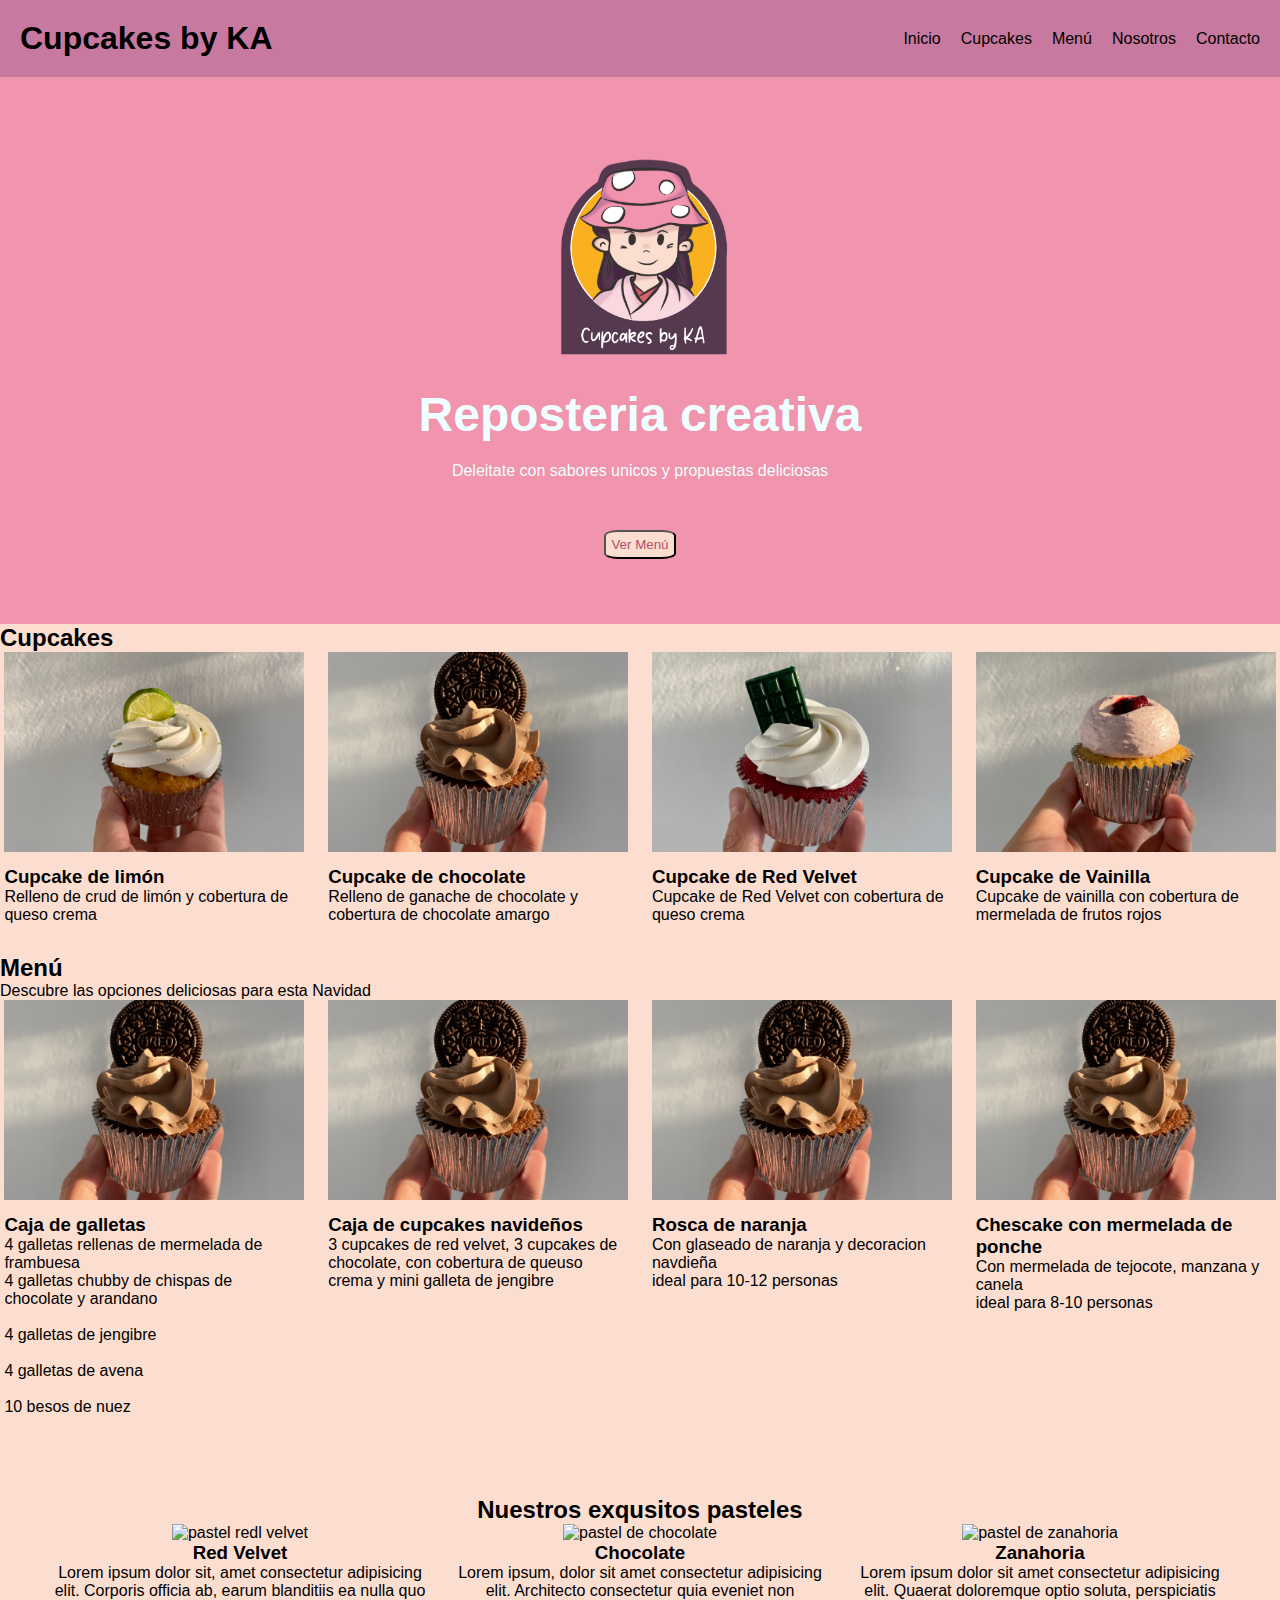
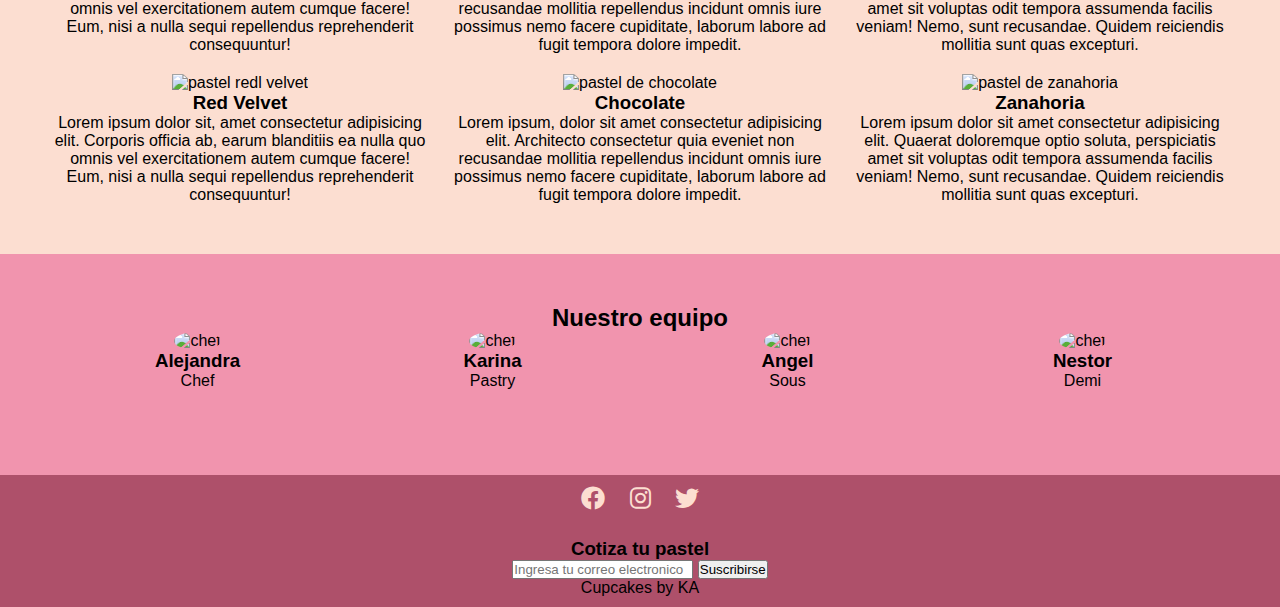
==== index.html @ d21da729 "agregar nuevas ventanas" ====
<!DOCTYPE html>
<html lang="es">
<head>
    <meta charset="UTF-8">
    <meta name="viewport" content="width=device-width, initial-scale=1.0">
    <link rel="stylesheet" href="https://cdnjs.cloudflare.com/ajax/libs/font-awesome/6.0.0/css/all.min.css">
    <title>Cupcakes by KA</title>
    <link rel="stylesheet" href="style.css">
</head>
<body>
    <header>
        <nav class="navbar">
            <div class="logo">
                <h1>Cupcakes by KA</h1>
            </div>
            <ul class="nav-links">
                <li> <a href="#">Inicio</a></li>
                <li> <a href="#" onclick="redirigir('cupcakes.html')">Cupcakes</a></li></a></li>
                <li> <a href="#" onclick="redirigir('menu.html')">Menú</a></li>
                <li> <a href="#">Nosotros</a></li>
                <li> <a href="#">Contacto</a></li>
            </ul>
        </nav>
    </header>

    <section class="hero">
        <div class="hero-content">
            <img src="fotos/logotipo.png" alt="logotipo">
            <h2>Reposteria creativa</h2>
            <p>Deleitate con sabores unicos y propuestas deliciosas</p>
            <div class="button">
                <button class="button-menu">Ver Menú</button>
            </div>
        </div>
    </section>

    <section class="featured-products">
        <h2>Cupcakes</h2>
        <div class="product-list">
            <div class="product">
                <img src="fotos/cupcake-limon.JPEG" alt="cupcake-limon">
                <h3>Cupcake de limón</h3>
                <p>Relleno de crud de limón y cobertura de queso crema</p>
            </div>
            <div class="product">
                <img src="fotos/cupcake-choco.JPEG" alt="cupcake-choco">
                <h3>Cupcake de chocolate</h3>
                <p>Relleno de ganache de chocolate y cobertura de chocolate amargo</p>
            </div>
            <div class="product">
                <img src="fotos/cupcake-red.JPEG" alt="cupcake-red">
                <h3>Cupcake de Red Velvet</h3>
                <p>Cupcake de Red Velvet con cobertura de queso crema</p>
            </div>
            <div class="product">
                <img src="fotos/cupcake-vainilla.JPEG" alt="cupcake-vainilla">
                <h3>Cupcake de Vainilla</h3>
                <p>Cupcake de vainilla con cobertura de mermelada de frutos rojos</p>
            </div>
        </div>
    </section>

    <section id="Menú" class="menu">
        <h2>Menú</h2>
        <p>Descubre las opciones deliciosas para esta Navidad</p>
        <div class="menu-items">
            <div class="item">
                <img src="fotos/cupcake-choco.JPEG" alt="caja de galletas">
                <h3>Caja de galletas</h3>
                <ul>
                <li>4 galletas rellenas de mermelada de frambuesa</li>
                <li>4 galletas chubby de chispas de chocolate y arandano</li>
                <li></li>4 galletas de jengibre</li>
                <li></li>4 galletas de avena</li>
                <li></li>10 besos de nuez</li>
                </ul>
            </div>

            <div class="item">
                <img src="fotos/cupcake-choco.JPEG" alt="caja de cupcakes">
                <h3>Caja de cupcakes navideños</h3>
                <p>3 cupcakes de red velvet, 3 cupcakes de chocolate, con cobertura de queuso crema y mini galleta de jengibre</p>
            </div>

            <div class="item">
                <img src="fotos/cupcake-choco.JPEG" alt="Rosca de naranja, canela y jengibre">
                <h3>Rosca de naranja</h3>
                <p>Con glaseado de naranja y decoracion navdieña</p>
                <p>ideal para 10-12 personas</p>
            </div>

            <div class="item">
                <img src="fotos/cupcake-choco.JPEG" alt="Cheescake con mermelada de ponche">
                <h3>Chescake con mermelada de ponche</h3>
                <p>Con mermelada de tejocote, manzana y canela</p>
                <p>ideal para 8-10 personas</p>
            </div>

        </div>

    </section>

    <section class="pasteles">
        <h2>Nuestros exqusitos pasteles</h2>
        <div class="grid-container">
            <!--pastel uno-->
            <div class="pastel">
                <img src="https://cloudfront-us-east-1.images.arcpublishing.com/infobae/52E6H6YM2NHAHHAR6S7SL47SEM.jpg" alt="pastel redl velvet">
                <h3>Red Velvet</h3>
                <p>Lorem ipsum dolor sit, amet consectetur adipisicing elit. Corporis officia ab, earum blanditiis ea nulla quo omnis vel exercitationem autem cumque facere! Eum, nisi a nulla sequi repellendus reprehenderit consequuntur!</p>
            </div>
            <!--pastel dos-->
            <div class="pastel">
                <img src="https://encrypted-tbn0.gstatic.com/images?q=tbn:ANd9GcRlle-1pDgP6I7hHhZ7dtQINyuwEIXzBzocBA&s" alt="pastel de chocolate">
                <h3>Chocolate</h3>
                <p>Lorem ipsum, dolor sit amet consectetur adipisicing elit. Architecto consectetur quia eveniet non recusandae mollitia repellendus incidunt omnis iure possimus nemo facere cupiditate, laborum labore ad fugit tempora dolore impedit.</p>
            </div>
            <!--pastel tres-->
            <div class="pastel">
                <img src="https://www.pucheromix.com/wp-content/uploads/2024/03/carrot-cake.jpg" alt="pastel de zanahoria">
                <h3>Zanahoria</h3>
                <p>Lorem ipsum dolor sit amet consectetur adipisicing elit. Quaerat doloremque optio soluta, perspiciatis amet sit voluptas odit tempora assumenda facilis veniam! Nemo, sunt recusandae. Quidem reiciendis mollitia sunt quas excepturi.</p>
            </div>
            <div class="pastel">
                <img src="https://cloudfront-us-east-1.images.arcpublishing.com/infobae/52E6H6YM2NHAHHAR6S7SL47SEM.jpg" alt="pastel redl velvet">
                <h3>Red Velvet</h3>
                <p>Lorem ipsum dolor sit, amet consectetur adipisicing elit. Corporis officia ab, earum blanditiis ea nulla quo omnis vel exercitationem autem cumque facere! Eum, nisi a nulla sequi repellendus reprehenderit consequuntur!</p>
            </div>
            <!--pastel dos-->
            <div class="pastel">
                <img src="https://encrypted-tbn0.gstatic.com/images?q=tbn:ANd9GcRlle-1pDgP6I7hHhZ7dtQINyuwEIXzBzocBA&s" alt="pastel de chocolate">
                <h3>Chocolate</h3>
                <p>Lorem ipsum, dolor sit amet consectetur adipisicing elit. Architecto consectetur quia eveniet non recusandae mollitia repellendus incidunt omnis iure possimus nemo facere cupiditate, laborum labore ad fugit tempora dolore impedit.</p>
            </div>
            <!--pastel tres-->
            <div class="pastel">
                <img src="https://www.pucheromix.com/wp-content/uploads/2024/03/carrot-cake.jpg" alt="pastel de zanahoria">
                <h3>Zanahoria</h3>
                <p>Lorem ipsum dolor sit amet consectetur adipisicing elit. Quaerat doloremque optio soluta, perspiciatis amet sit voluptas odit tempora assumenda facilis veniam! Nemo, sunt recusandae. Quidem reiciendis mollitia sunt quas excepturi.</p>
            </div>
        </div>
    </section>

    <section class="equipo">
        <h2>Nuestro equipo</h2>
        <div class="equipo-container">
            <!--Primer miembro-->
            <div class="miembro">
                <img src="https://media.istockphoto.com/id/1791025589/es/vector/personaje-de-mascota-de-panadero-de-dibujos-animados-retro-vintage.jpg?s=612x612&w=0&k=20&c=_6gXChmiba7gWvhaXsJ8Nro-VpAsUnxV9ddUUmcHXeM=" alt="chef">
                <h3>Alejandra</h3>
                <p>Chef</p>
            </div>
            <!--segundo miembro-->
            <div class="miembro">
                <img src="https://media.istockphoto.com/id/1791025589/es/vector/personaje-de-mascota-de-panadero-de-dibujos-animados-retro-vintage.jpg?s=612x612&w=0&k=20&c=_6gXChmiba7gWvhaXsJ8Nro-VpAsUnxV9ddUUmcHXeM=" alt="chef">
                <h3>Karina</h3>
                <p>Pastry</p>
            </div>
            <!--tercer miembro-->
            <div class="miembro">
                <img src="https://media.istockphoto.com/id/1791025589/es/vector/personaje-de-mascota-de-panadero-de-dibujos-animados-retro-vintage.jpg?s=612x612&w=0&k=20&c=_6gXChmiba7gWvhaXsJ8Nro-VpAsUnxV9ddUUmcHXeM=" alt="chef">
                <h3>Angel</h3>
                <p>Sous</p>
            </div>
            <!--cuartu miembro-->
            <div class="miembro">
                <img src="https://media.istockphoto.com/id/1791025589/es/vector/personaje-de-mascota-de-panadero-de-dibujos-animados-retro-vintage.jpg?s=612x612&w=0&k=20&c=_6gXChmiba7gWvhaXsJ8Nro-VpAsUnxV9ddUUmcHXeM=" alt="chef">
                <h3>Nestor</h3>
                <p>Demi</p>
            </div>
        </div>

    </section>

    <footer>
        <div class="footer-container">
            <div class="social-media">
                <a href="#"><i class="fab fa-facebook"></i></a>
                <a href="#"><i class="fab fa-instagram"></i></a>
                <a href="#"><i class="fab fa-twitter"></i></a>
            </div>
            <div class="newsletter">
                <h3>Cotiza tu pastel</h3>
                <form action="">
                    <input type="email" placeholder="Ingresa tu correo electronico" required>
                    <button type="submit">Suscribirse</button>
                </form>
            </div>
            <p>Cupcakes by KA</p>
        </div>
    </footer>

    <!--enlazando el archivo de javascript-->
    <script src="main.js"></script>
</body>
</html>
---- style.css ----
*{
    padding: 0;
    margin: 0;
}

body{
    font-family: 'Lucida Sans', 'Lucida Sans Regular', 'Lucida Grande', 'Lucida Sans Unicode', Geneva, Verdana, sans-serif;
    background-color: #FCDED1;
}

.navbar{
    display: flex;
    justify-content: space-between;
    align-items: center;
    padding: 20px;
    background-color:#C8799F;
}

.nav-links{
    list-style: none;
    margin: 0;
    padding: 0;
    display: flex;
    gap: 20px;
}

.nav-links{
    margin-left: 20px;
}

.nav-links a{
    text-decoration: none;
    color: black; /*cambiar el color de los enlaces*/
    font-size: 16px;
    padding: 5ox 10px;
    transition: color 0.3 ease;
}

.nav-links a:hover{
    color: pink;
}

.hero{
    background-color: #F194AE;
    background-size:cover;
    background-position: center;
    text-align: center;
    color: azure;
    padding: 50px 0;
}

.hero-content{
    display: flex;
    flex-direction: column;
    align-items: center;
}

.hero-content img{
    width: 200px;
    height: auto;
}

.hero h2{
    font-size: 3rem;
    margin-bottom: 20px;
}

.button{
    padding-top: 35px;
}

.button-menu{
    margin: 15px;
    padding: 5px;
    border-radius: 20%;
    background-color: #FCDED1;
    color: #AE506A;
}
/*seccion de prodcutos*/
.featured-products{
    padding: flex;
    justify-content: space-around;
    flex-wrap: wrap;
}

.product-list{
    display: flex;
    justify-content: space-around;
    flex-wrap: wrap;
    gap: 15px;
}

.product{
    width: 300px;
    margin-bottom: 30px;
}

.product img{
    width: 100%;
    height: 200px;
    object-fit: cover;
    margin-bottom: 10px;
}

/*seccion de menu*/
.Menú{
    padding: flex;
    justify-content: space-around;
    flex-wrap: wrap;
}


.menu-items{
    display: flex;
    justify-content: space-around;
    flex-wrap: wrap;
    gap: 15px;
}

.item{
    width: 300px;
    margin-bottom: 30px;
}
.item img{
    width: 100%;
    height: 200px;
    object-fit: cover;
    margin-bottom: 10px;
}

.pasteles{
    padding: 50px;
    text-align: center;
}

.grid-container{
    display: grid;
    grid-template-columns: repeat(auto-fit, minmax(300px,1fr)); /*Responsive*/
    gap: 20px; /*espaciado*/
}

.pastel img{
    width: 100%;
    height: 300px;
    object-fit: cover;
}

.miembro{
    width: 200px;
    margin-bottom: 35px;
}

.miembro img{
    width: 150px;
    height: 150px;
    border-radius: 50%;
    object-fit: cover;
}
/* seccion de personal*/

.equipo{
    padding: 50px;
    text-align: center;
    background-color: #F194AE;
}

.equipo-container{
    display: flex;
    justify-content: space-around;
    flex-wrap: wrap;
}
/*Estilos del pie de pagina*/
footer{
    background-color:#AE506A ;
    color: black;
    text-align: center;
    padding: 10px 0;
}

.social-media{
    margin-bottom: 25px;
}
.social-media a{
    color: #FCDED1;
    margin: 0 10px;
    font-size: 24px;
}
.newletter{
    text-align: center;
    margin-bottom: 20px;
}
.newsletter unput [type="email"]{
    padding: 8px;
    border: 1px solid pink;
    border-radius: 4px;
    margin-bottom: 10px;
}
.newletter button [type="submit"]{
    background-color: red;
    padding: 8px;
    border: none;
    border-radius: 4px;
    cursor: pointer;
}
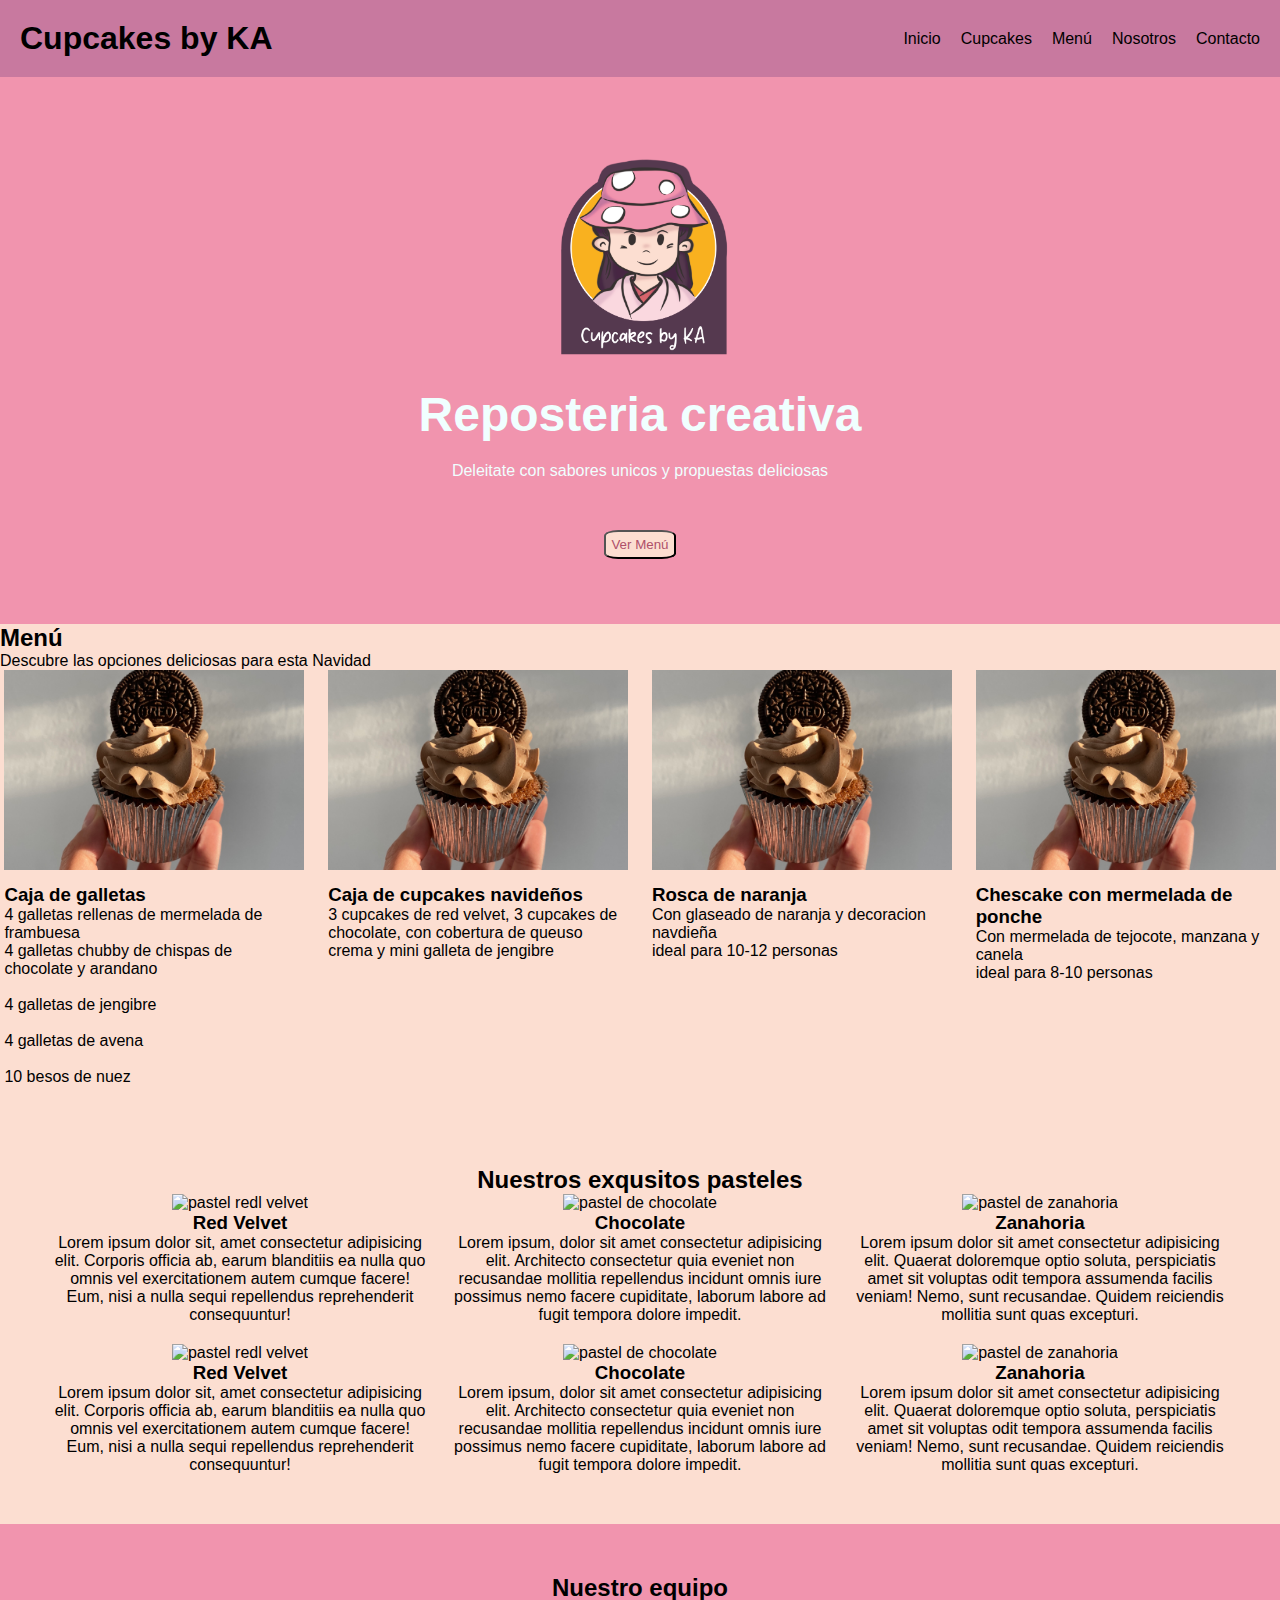
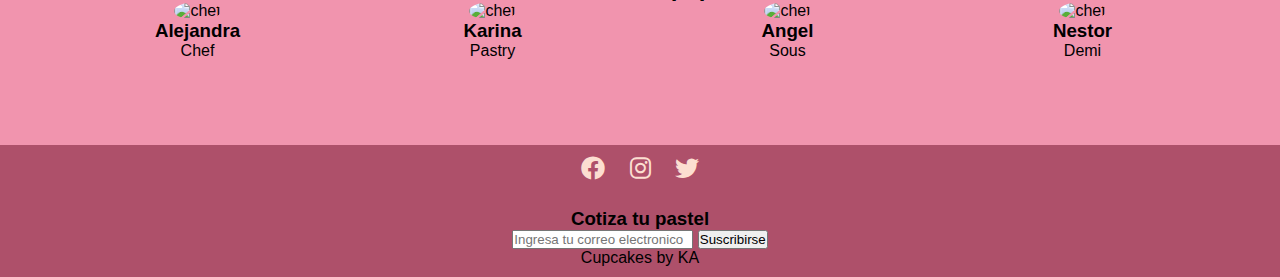
==== commit 61ec10cf: "ajuste de imagenes" ====
--- a/index.html
+++ b/index.html
@@ -34,31 +34,6 @@
         </div>
     </section>
 
-    <section class="featured-products">
-        <h2>Cupcakes</h2>
-        <div class="product-list">
-            <div class="product">
-                <img src="fotos/cupcake-limon.JPEG" alt="cupcake-limon">
-                <h3>Cupcake de limón</h3>
-                <p>Relleno de crud de limón y cobertura de queso crema</p>
-            </div>
-            <div class="product">
-                <img src="fotos/cupcake-choco.JPEG" alt="cupcake-choco">
-                <h3>Cupcake de chocolate</h3>
-                <p>Relleno de ganache de chocolate y cobertura de chocolate amargo</p>
-            </div>
-            <div class="product">
-                <img src="fotos/cupcake-red.JPEG" alt="cupcake-red">
-                <h3>Cupcake de Red Velvet</h3>
-                <p>Cupcake de Red Velvet con cobertura de queso crema</p>
-            </div>
-            <div class="product">
-                <img src="fotos/cupcake-vainilla.JPEG" alt="cupcake-vainilla">
-                <h3>Cupcake de Vainilla</h3>
-                <p>Cupcake de vainilla con cobertura de mermelada de frutos rojos</p>
-            </div>
-        </div>
-    </section>
 
     <section id="Menú" class="menu">
         <h2>Menú</h2>
--- a/style.css
+++ b/style.css
@@ -196,9 +196,43 @@
     margin-bottom: 10px;
 }
 .newletter button [type="submit"]{
-    background-color: red;
+    background-color:black;
     padding: 8px;
     border: none;
     border-radius: 4px;
     cursor: pointer;
-}+}
+
+.cupcakes{
+    padding: 50px;
+    text-align: center;
+}
+
+.grid-cupcakes{
+    display: grid;
+    grid-template-columns: repeat(4, 1fr); /*4 Columnas de igual tamaño*/
+    grid-template-rows: repeat(2, 260px);/*2 Filas de 250px*/
+    gap: 20px; /*Espaciado entre cajitas*/
+    grid-template-areas: 
+    "cupcake1 cupcake1 cupcake2 cupcake3"
+    "cupcake1 cupcake1 cupcake4 cupcake5";
+}
+
+.cupcake{
+    border: 1px solid palevioletred;
+    padding: 20px;
+}
+
+.cupcake img{
+    width: 100%;
+    height: 150px;
+    object-fit: cover;
+    margin-bottom: 10px;
+}
+
+/*Asignar areas a los cupcakes*/ 
+.cupcake:nth-child(1) {grid-area: cupcake1;}
+.cupcake:nth-child(2) {grid-area: cupcake2;}
+.cupcake:nth-child(3) {grid-area: cupcake3;}
+.cupcake:nth-child(4) {grid-area: cupcake4;}
+.cupcake:nth-child(5) {grid-area: cupcake5;}
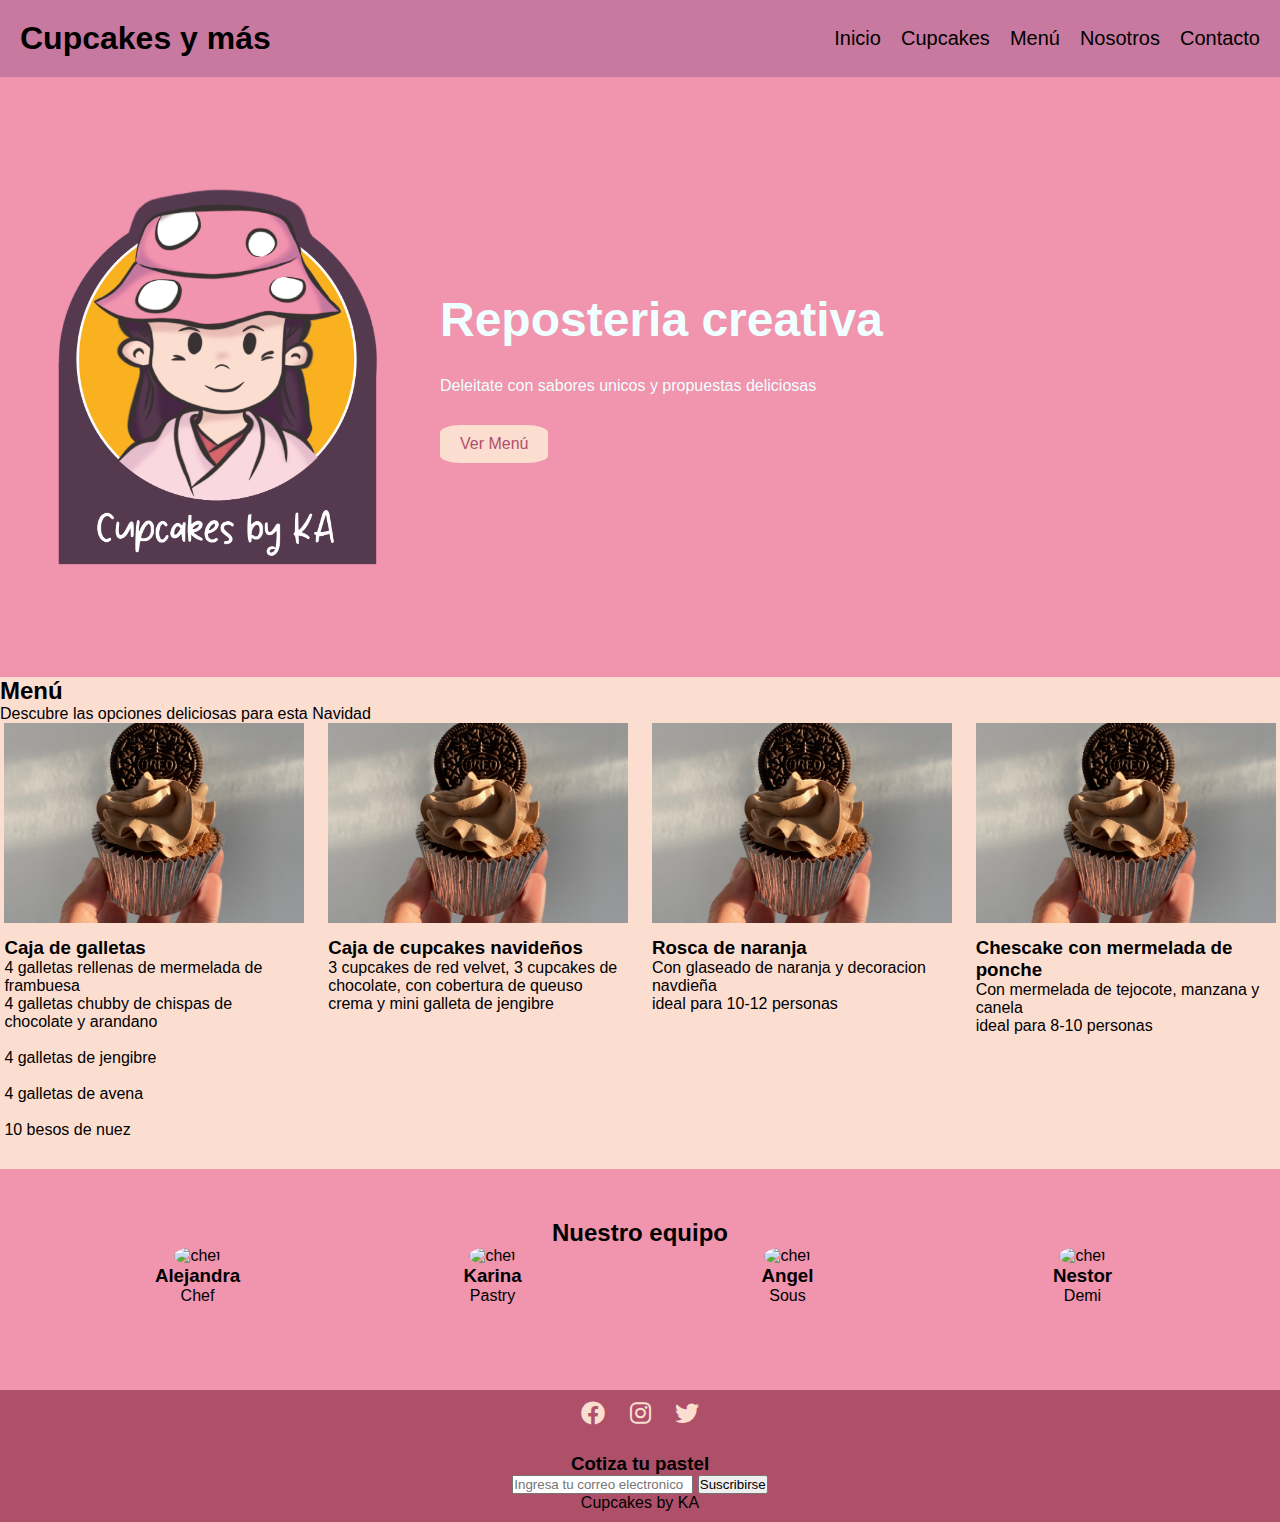
==== commit ea5117ac: "movi el logo" ====
--- a/index.html
+++ b/index.html
@@ -6,12 +6,13 @@
     <link rel="stylesheet" href="https://cdnjs.cloudflare.com/ajax/libs/font-awesome/6.0.0/css/all.min.css">
     <title>Cupcakes by KA</title>
     <link rel="stylesheet" href="style.css">
+    <link rel="stylesheet" type="text/css" href="mediaq.css">
 </head>
 <body>
     <header>
         <nav class="navbar">
             <div class="logo">
-                <h1>Cupcakes by KA</h1>
+                <h1>Cupcakes y más</h1>
             </div>
             <ul class="nav-links">
                 <li> <a href="#">Inicio</a></li>
@@ -24,8 +25,8 @@
     </header>
 
     <section class="hero">
+        <img src="fotos/logotipo.png" alt="logotipo" class="hero-logo">
         <div class="hero-content">
-            <img src="fotos/logotipo.png" alt="logotipo">
             <h2>Reposteria creativa</h2>
             <p>Deleitate con sabores unicos y propuestas deliciosas</p>
             <div class="button">
@@ -73,47 +74,6 @@
 
         </div>
 
-    </section>
-
-    <section class="pasteles">
-        <h2>Nuestros exqusitos pasteles</h2>
-        <div class="grid-container">
-            <!--pastel uno-->
-            <div class="pastel">
-                <img src="https://cloudfront-us-east-1.images.arcpublishing.com/infobae/52E6H6YM2NHAHHAR6S7SL47SEM.jpg" alt="pastel redl velvet">
-                <h3>Red Velvet</h3>
-                <p>Lorem ipsum dolor sit, amet consectetur adipisicing elit. Corporis officia ab, earum blanditiis ea nulla quo omnis vel exercitationem autem cumque facere! Eum, nisi a nulla sequi repellendus reprehenderit consequuntur!</p>
-            </div>
-            <!--pastel dos-->
-            <div class="pastel">
-                <img src="https://encrypted-tbn0.gstatic.com/images?q=tbn:ANd9GcRlle-1pDgP6I7hHhZ7dtQINyuwEIXzBzocBA&s" alt="pastel de chocolate">
-                <h3>Chocolate</h3>
-                <p>Lorem ipsum, dolor sit amet consectetur adipisicing elit. Architecto consectetur quia eveniet non recusandae mollitia repellendus incidunt omnis iure possimus nemo facere cupiditate, laborum labore ad fugit tempora dolore impedit.</p>
-            </div>
-            <!--pastel tres-->
-            <div class="pastel">
-                <img src="https://www.pucheromix.com/wp-content/uploads/2024/03/carrot-cake.jpg" alt="pastel de zanahoria">
-                <h3>Zanahoria</h3>
-                <p>Lorem ipsum dolor sit amet consectetur adipisicing elit. Quaerat doloremque optio soluta, perspiciatis amet sit voluptas odit tempora assumenda facilis veniam! Nemo, sunt recusandae. Quidem reiciendis mollitia sunt quas excepturi.</p>
-            </div>
-            <div class="pastel">
-                <img src="https://cloudfront-us-east-1.images.arcpublishing.com/infobae/52E6H6YM2NHAHHAR6S7SL47SEM.jpg" alt="pastel redl velvet">
-                <h3>Red Velvet</h3>
-                <p>Lorem ipsum dolor sit, amet consectetur adipisicing elit. Corporis officia ab, earum blanditiis ea nulla quo omnis vel exercitationem autem cumque facere! Eum, nisi a nulla sequi repellendus reprehenderit consequuntur!</p>
-            </div>
-            <!--pastel dos-->
-            <div class="pastel">
-                <img src="https://encrypted-tbn0.gstatic.com/images?q=tbn:ANd9GcRlle-1pDgP6I7hHhZ7dtQINyuwEIXzBzocBA&s" alt="pastel de chocolate">
-                <h3>Chocolate</h3>
-                <p>Lorem ipsum, dolor sit amet consectetur adipisicing elit. Architecto consectetur quia eveniet non recusandae mollitia repellendus incidunt omnis iure possimus nemo facere cupiditate, laborum labore ad fugit tempora dolore impedit.</p>
-            </div>
-            <!--pastel tres-->
-            <div class="pastel">
-                <img src="https://www.pucheromix.com/wp-content/uploads/2024/03/carrot-cake.jpg" alt="pastel de zanahoria">
-                <h3>Zanahoria</h3>
-                <p>Lorem ipsum dolor sit amet consectetur adipisicing elit. Quaerat doloremque optio soluta, perspiciatis amet sit voluptas odit tempora assumenda facilis veniam! Nemo, sunt recusandae. Quidem reiciendis mollitia sunt quas excepturi.</p>
-            </div>
-        </div>
     </section>
 
     <section class="equipo">
--- a/style.css
+++ b/style.css
@@ -14,6 +14,7 @@
     align-items: center;
     padding: 20px;
     background-color:#C8799F;
+    margin: auto;
 }
 
 .nav-links{
@@ -31,7 +32,7 @@
 .nav-links a{
     text-decoration: none;
     color: black; /*cambiar el color de los enlaces*/
-    font-size: 16px;
+    font-size: 20px;
     padding: 5ox 10px;
     transition: color 0.3 ease;
 }
@@ -44,20 +45,25 @@
     background-color: #F194AE;
     background-size:cover;
     background-position: center;
-    text-align: center;
     color: azure;
     padding: 50px 0;
+    display: grid;
+    grid-template-columns: 1fr 2fr;
+    align-items: center;
+    gap: 20px;
+}
+
+.hero-logo{
+    max-width: 100%;
+    height: 500px;
+    justify-self: center;
 }
 
 .hero-content{
+    text-align: left;
     display: flex;
     flex-direction: column;
-    align-items: center;
-}
-
-.hero-content img{
-    width: 200px;
-    height: auto;
+    gap: 10px;
 }
 
 .hero h2{
@@ -65,17 +71,26 @@
     margin-bottom: 20px;
 }
 
-.button{
-    padding-top: 35px;
+.hero p{
+    margin-bottom: 20px;
+    font-size: 1rem;
 }
 
 .button-menu{
-    margin: 15px;
-    padding: 5px;
+    margin: 0px;
+    padding: 10px 20px;
     border-radius: 20%;
     background-color: #FCDED1;
     color: #AE506A;
-}
+    border: none;
+    cursor: pointer;
+    font-size: 1rem;
+}
+
+.button-menu:hover{
+    background-color:cornsilk;
+}
+
 /*seccion de prodcutos*/
 .featured-products{
     padding: flex;
@@ -236,3 +251,4 @@
 .cupcake:nth-child(3) {grid-area: cupcake3;}
 .cupcake:nth-child(4) {grid-area: cupcake4;}
 .cupcake:nth-child(5) {grid-area: cupcake5;}
+
--- a/mediaq.css
+++ b/mediaq.css
@@ -0,0 +1,63 @@
+/* Pantallas pequeñas (máx. 480px) */
+@media screen and (max-width: 1024px) {
+    .navbar {
+        flex-direction: column;
+        align-items: flex-start;
+        padding: 10px;
+    }
+
+    .hero h2 {
+        font-size: 1.5rem;
+    }
+}
+
+/* Pantallas pequeñas y medianas (481px a 768px) */
+@media screen and (max-width: 768px){
+    .navbar {
+        flex-direction: column;
+        align-items: flex-start;
+        padding: 10px;
+    }
+
+    .nav-links {
+        display: flex;
+        flex-direction: column;
+        width: 100%;
+        gap: 10px;
+        margin-top: 20px;
+    }
+
+    .nav-links li {
+        margin: 10px;
+    }
+
+    .hero h2 {
+        font-size: 2rem;
+    }
+}
+
+@media screen and (max-width: 480px){
+    .navbar {
+        flex-direction: column;
+        align-items: flex-start;
+        padding: 10px;
+    }
+
+    .nav-links {
+        display: flex;
+        flex-direction: column;
+        width: 100%;
+        gap: 10px;
+        margin-top: 20px;
+    }
+
+    .nav-links li {
+        margin: 10px;
+    }
+
+    .hero h2 {
+        font-size: 2rem;
+    }
+}
+
+
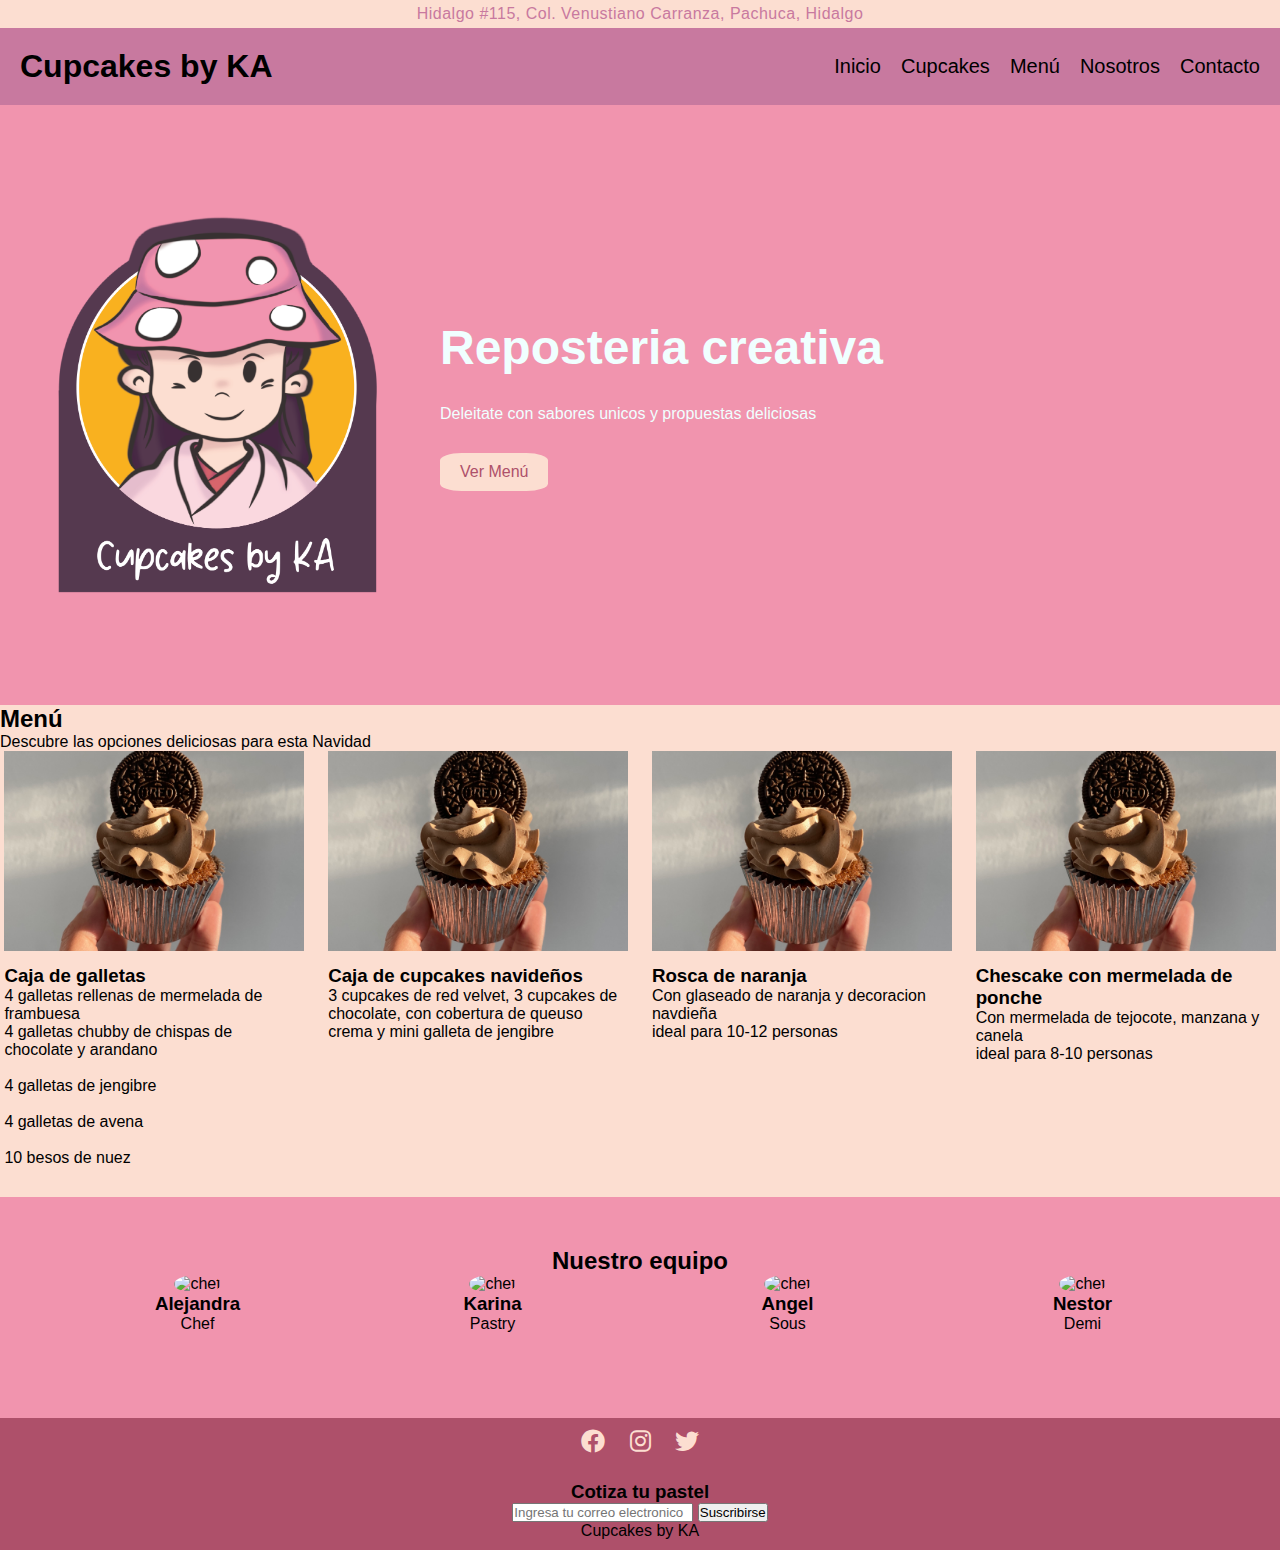
==== commit f8c6a23a: "agregue direccion" ====
--- a/index.html
+++ b/index.html
@@ -10,9 +10,16 @@
 </head>
 <body>
     <header>
+        <!--caja para la direccion-->
+        <div class="addres-bar">
+            <a href="https://www.google.com/maps/place/Cupcakes+by+KA/@20.0827211,-98.7630643,12z/data=!3m1!4b1!4m6!3m5!1s0x85d1a10007df8153:0xa411659b8666fd67!8m2!3d20.0827211!4d-98.7630643!16s%2Fg%2F11b7c7rpfp?entry=ttu&g_ep=EgoyMDI0MTIxMS4wIKXMDSoJLDEwMjExMjM0SAFQAw%3D%3D" target="_blank">
+                <p>Hidalgo #115, Col. Venustiano Carranza, Pachuca, Hidalgo</p>
+            </a>
+        </div>
+        <!--Barra de navegacion-->
         <nav class="navbar">
             <div class="logo">
-                <h1>Cupcakes y más</h1>
+                <h1>Cupcakes by KA</h1>
             </div>
             <ul class="nav-links">
                 <li> <a href="#">Inicio</a></li>
--- a/style.css
+++ b/style.css
@@ -6,6 +6,34 @@
 body{
     font-family: 'Lucida Sans', 'Lucida Sans Regular', 'Lucida Grande', 'Lucida Sans Unicode', Geneva, Verdana, sans-serif;
     background-color: #FCDED1;
+}
+
+.addres-bar{
+    background-color: #FCDED1;
+    color: #C8799F;
+    text-align: center;
+    font-size: 1rem;
+    padding: 5px 10px;
+    width: 100%;
+    box-sizing: border-box;
+    box-sizing: border-box;
+    border-radius: 8px;
+    font-family: Arial, Helvetica, sans-serif;
+}
+
+
+.addres-bar a {
+    color: #C8799F; 
+    text-decoration: none; 
+    font-weight: 500; 
+    letter-spacing: 0.5px; 
+    transition: color 0.3s ease, transform 0.2s ease; 
+}
+
+.addres-bar a:hover {
+    color: #F08A5D; 
+    text-decoration: underline; 
+    transform: scale(1.05); 
 }
 
 .navbar{
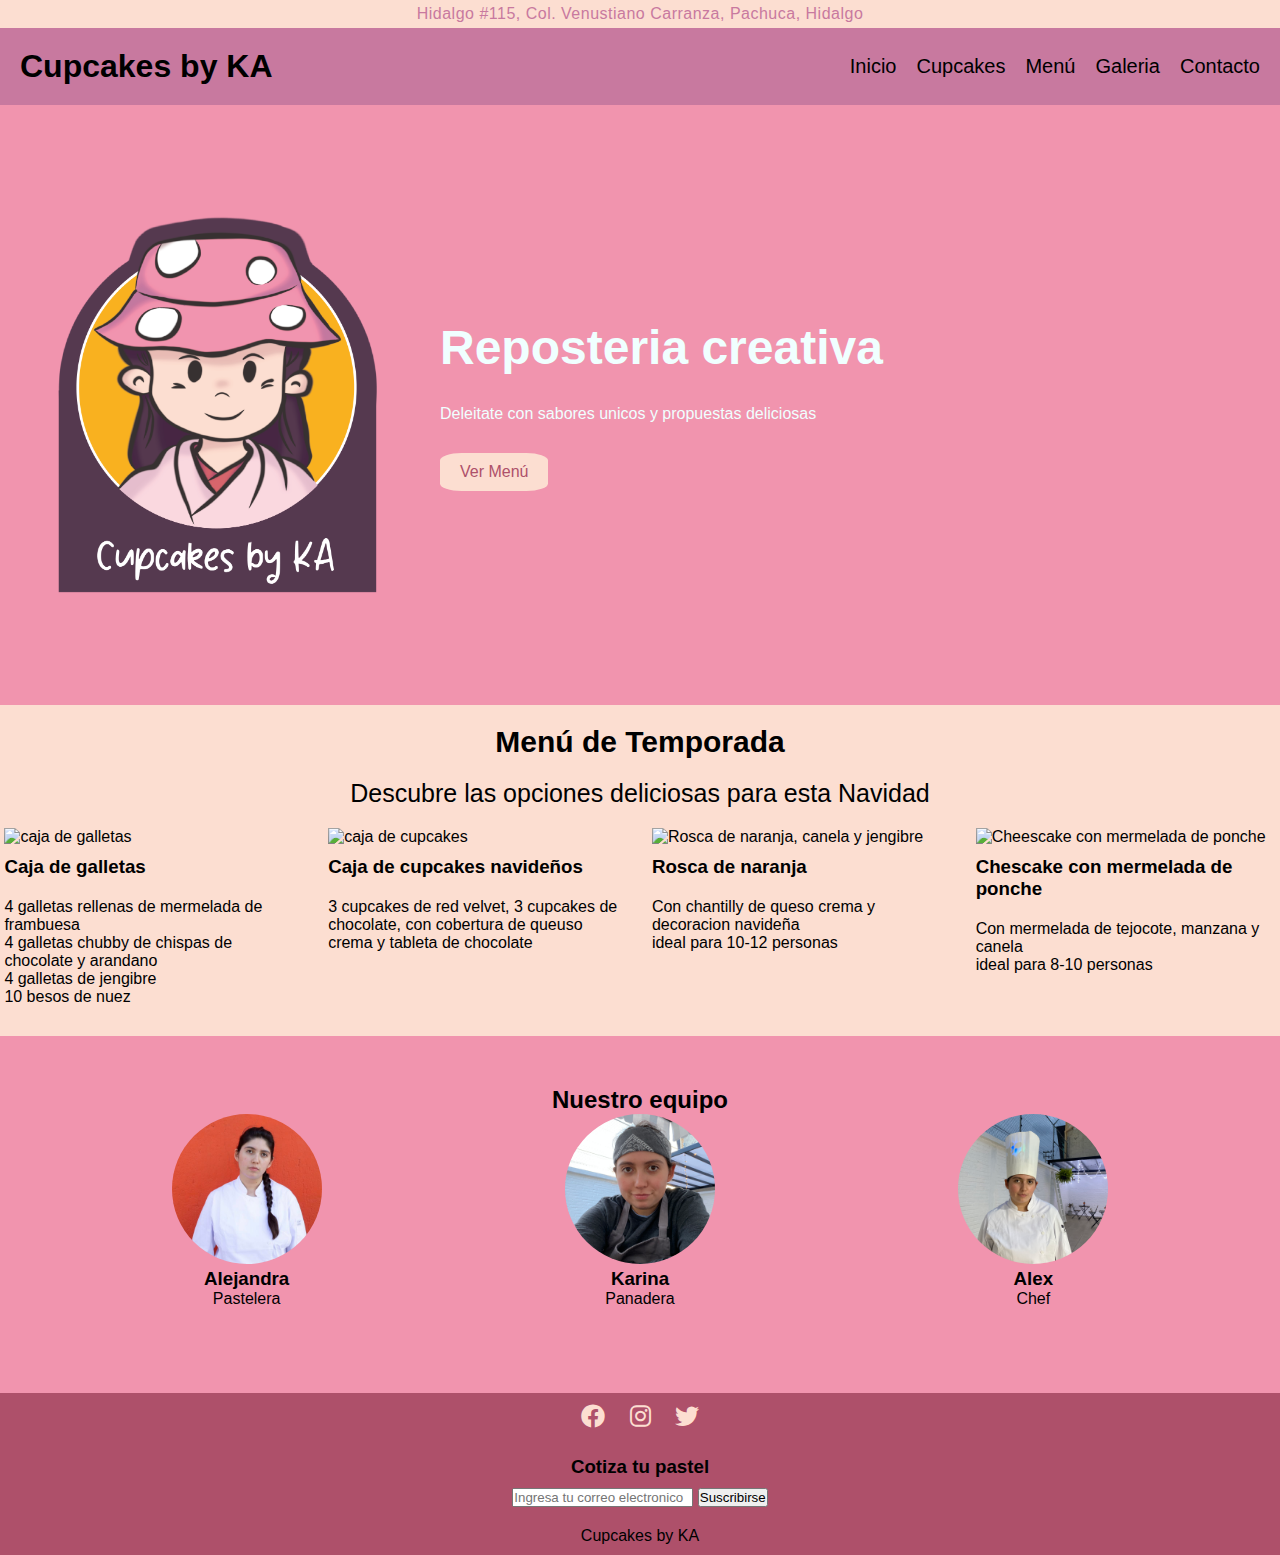
==== commit 08907fb4: "añadi galeria, ajuste textos, y menu" ====
--- a/index.html
+++ b/index.html
@@ -25,8 +25,8 @@
                 <li> <a href="#">Inicio</a></li>
                 <li> <a href="#" onclick="redirigir('cupcakes.html')">Cupcakes</a></li></a></li>
                 <li> <a href="#" onclick="redirigir('menu.html')">Menú</a></li>
-                <li> <a href="#">Nosotros</a></li>
-                <li> <a href="#">Contacto</a></li>
+                <li> <a href="#" onclick="redirigir('galeria.html')">Galeria</a></li>
+                <li> <a href="#" onclick="redirigir('contacto.html')">Contacto</a></li>
             </ul>
         </nav>
     </header>
@@ -44,36 +44,35 @@
 
 
     <section id="Menú" class="menu">
-        <h2>Menú</h2>
-        <p>Descubre las opciones deliciosas para esta Navidad</p>
+        <h2 class="menu-title">Menú de Temporada</h2>
+        <p class="menu-subtitle">Descubre las opciones deliciosas para esta Navidad</p>
         <div class="menu-items">
             <div class="item">
-                <img src="fotos/cupcake-choco.JPEG" alt="caja de galletas">
+                <img src="https://scontent.fmex19-1.fna.fbcdn.net/v/t39.30808-6/470167659_1084500757018743_1066404388612226474_n.jpg?stp=cp6_dst-jpg_tt6&_nc_cat=110&ccb=1-7&_nc_sid=833d8c&_nc_ohc=R9OSDFP8S1QQ7kNvgGRmwQv&_nc_zt=23&_nc_ht=scontent.fmex19-1.fna&_nc_gid=A0JbL77JkL5FnlO1EK9YDPd&oh=00_AYBdyae6wYIllIabnHWPUhZ6ZY7gNwVazKxP8UJ8Inf2SA&oe=6763D96F" alt="caja de galletas">
                 <h3>Caja de galletas</h3>
                 <ul>
                 <li>4 galletas rellenas de mermelada de frambuesa</li>
                 <li>4 galletas chubby de chispas de chocolate y arandano</li>
-                <li></li>4 galletas de jengibre</li>
-                <li></li>4 galletas de avena</li>
-                <li></li>10 besos de nuez</li>
+                <li>4 galletas de jengibre</li>
+                <li>10 besos de nuez</li>
                 </ul>
             </div>
 
             <div class="item">
-                <img src="fotos/cupcake-choco.JPEG" alt="caja de cupcakes">
+                <img src="https://scontent.fmex19-1.fna.fbcdn.net/v/t39.30808-6/441460352_920974736704680_360090203766728847_n.jpg?stp=cp6_dst-jpg_tt6&_nc_cat=101&ccb=1-7&_nc_sid=cc71e4&_nc_ohc=j7Ja-glk6C8Q7kNvgGsqUIQ&_nc_zt=23&_nc_ht=scontent.fmex19-1.fna&_nc_gid=A1ia08ESy0b3k0BeyMrv2_g&oh=00_AYAUlAWmB7v1TspnVfNB--pEVYhz8vd-v48Qy7F7F8wxJQ&oe=6763D6D2" alt="caja de cupcakes">
                 <h3>Caja de cupcakes navideños</h3>
-                <p>3 cupcakes de red velvet, 3 cupcakes de chocolate, con cobertura de queuso crema y mini galleta de jengibre</p>
+                <p>3 cupcakes de red velvet, 3 cupcakes de chocolate, con cobertura de queuso crema y tableta de chocolate</p>
             </div>
 
             <div class="item">
-                <img src="fotos/cupcake-choco.JPEG" alt="Rosca de naranja, canela y jengibre">
+                <img src="https://scontent.fmex19-1.fna.fbcdn.net/v/t39.30808-6/470177635_1084437513691734_6300297333147710532_n.jpg?_nc_cat=102&ccb=1-7&_nc_sid=833d8c&_nc_ohc=GSdsKlNFFmkQ7kNvgGp1ba0&_nc_zt=23&_nc_ht=scontent.fmex19-1.fna&_nc_gid=ABQaAGSKM7GCGUyDUwwbnat&oh=00_AYD5XO7VD5fYzEFjghjwI1InFktyK14IoF4rvNlnFoNQ_Q&oe=6763D5B4" alt="Rosca de naranja, canela y jengibre">
                 <h3>Rosca de naranja</h3>
-                <p>Con glaseado de naranja y decoracion navdieña</p>
+                <p>Con chantilly de queso crema y decoracion navideña</p>
                 <p>ideal para 10-12 personas</p>
             </div>
 
             <div class="item">
-                <img src="fotos/cupcake-choco.JPEG" alt="Cheescake con mermelada de ponche">
+                <img src="https://scontent.fmex19-1.fna.fbcdn.net/v/t39.30808-6/470153543_1084502187018600_3452008047552608851_n.jpg?stp=cp6_dst-jpg_tt6&_nc_cat=104&ccb=1-7&_nc_sid=833d8c&_nc_ohc=4WjzDTdE3UMQ7kNvgFeP36Y&_nc_zt=23&_nc_ht=scontent.fmex19-1.fna&_nc_gid=ATKlXLMIaygNqalEAsmC5RJ&oh=00_AYDcd5zN5CnA_1fpK0GM4CqkDvhicW6UBwsXY1B1RN08Xw&oe=6763CCAD" alt="Cheescake con mermelada de ponche">
                 <h3>Chescake con mermelada de ponche</h3>
                 <p>Con mermelada de tejocote, manzana y canela</p>
                 <p>ideal para 8-10 personas</p>
@@ -88,27 +87,21 @@
         <div class="equipo-container">
             <!--Primer miembro-->
             <div class="miembro">
-                <img src="https://media.istockphoto.com/id/1791025589/es/vector/personaje-de-mascota-de-panadero-de-dibujos-animados-retro-vintage.jpg?s=612x612&w=0&k=20&c=_6gXChmiba7gWvhaXsJ8Nro-VpAsUnxV9ddUUmcHXeM=" alt="chef">
+                <img src="fotos/foto.jpg" alt="Pastelera">
                 <h3>Alejandra</h3>
-                <p>Chef</p>
+                <p>Pastelera</p>
             </div>
             <!--segundo miembro-->
             <div class="miembro">
-                <img src="https://media.istockphoto.com/id/1791025589/es/vector/personaje-de-mascota-de-panadero-de-dibujos-animados-retro-vintage.jpg?s=612x612&w=0&k=20&c=_6gXChmiba7gWvhaXsJ8Nro-VpAsUnxV9ddUUmcHXeM=" alt="chef">
+                <img src="fotos/foto2.JPEG" alt="Panadera">
                 <h3>Karina</h3>
-                <p>Pastry</p>
+                <p>Panadera</p>
             </div>
             <!--tercer miembro-->
             <div class="miembro">
-                <img src="https://media.istockphoto.com/id/1791025589/es/vector/personaje-de-mascota-de-panadero-de-dibujos-animados-retro-vintage.jpg?s=612x612&w=0&k=20&c=_6gXChmiba7gWvhaXsJ8Nro-VpAsUnxV9ddUUmcHXeM=" alt="chef">
-                <h3>Angel</h3>
-                <p>Sous</p>
-            </div>
-            <!--cuartu miembro-->
-            <div class="miembro">
-                <img src="https://media.istockphoto.com/id/1791025589/es/vector/personaje-de-mascota-de-panadero-de-dibujos-animados-retro-vintage.jpg?s=612x612&w=0&k=20&c=_6gXChmiba7gWvhaXsJ8Nro-VpAsUnxV9ddUUmcHXeM=" alt="chef">
-                <h3>Nestor</h3>
-                <p>Demi</p>
+                <img src="fotos/foto3.JPEG" alt="Chef">
+                <h3>Alex</h3>
+                <p>Chef</p>
             </div>
         </div>
 
@@ -117,9 +110,9 @@
     <footer>
         <div class="footer-container">
             <div class="social-media">
-                <a href="#"><i class="fab fa-facebook"></i></a>
-                <a href="#"><i class="fab fa-instagram"></i></a>
-                <a href="#"><i class="fab fa-twitter"></i></a>
+                <a href="https://www.facebook.com/CupcakesbyKa/"><i class="fab fa-facebook"></i></a>
+                <a href="https://www.instagram.com/cupcakes_and_more_byka/"><i class="fab fa-instagram"></i></a>
+                <a href="https://x.com/CupcakesbyKA"><i class="fab fa-twitter"></i></a>
             </div>
             <div class="newsletter">
                 <h3>Cotiza tu pastel</h3>
--- a/style.css
+++ b/style.css
@@ -152,6 +152,18 @@
     flex-wrap: wrap;
 }
 
+.menu-title{
+    margin-bottom: 20px;
+    margin-top: 20px;
+    text-align: center;
+    font-size: 30px;
+}
+
+.menu-subtitle{
+    margin-bottom: 20px;
+    text-align: center;
+    font-size: 25px;
+}
 
 .menu-items{
     display: flex;
@@ -163,6 +175,10 @@
 .item{
     width: 300px;
     margin-bottom: 30px;
+}
+
+.item h3{
+    margin-bottom: 20px;
 }
 .item img{
     width: 100%;
@@ -217,7 +233,7 @@
     background-color:#AE506A ;
     color: black;
     text-align: center;
-    padding: 10px 0;
+    padding: 10px;
 }
 
 .social-media{
@@ -228,9 +244,13 @@
     margin: 0 10px;
     font-size: 24px;
 }
-.newletter{
-    text-align: center;
-    margin-bottom: 20px;
+.newsletter{
+    text-align: center;
+    margin-bottom: 20px;
+}
+
+.newsletter h3{
+    margin: 10px;
 }
 .newsletter unput [type="email"]{
     padding: 8px;
@@ -238,41 +258,63 @@
     border-radius: 4px;
     margin-bottom: 10px;
 }
-.newletter button [type="submit"]{
+.newsletter button [type="submit"]{
     background-color:black;
-    padding: 8px;
+    padding: 10px;
     border: none;
     border-radius: 4px;
     cursor: pointer;
 }
 
+/*apartado de menu*/
 .cupcakes{
     padding: 50px;
+    text-align: center;
+}
+
+.cupcakes h2{
+    margin-bottom: 20px;
+    font-size: 40px;
+}
+
+.cupcakes-title{
+    margin-top: 20px;
+    margin-bottom: 20px;
     text-align: center;
 }
 
 .grid-cupcakes{
     display: grid;
     grid-template-columns: repeat(4, 1fr); /*4 Columnas de igual tamaño*/
-    grid-template-rows: repeat(2, 260px);/*2 Filas de 250px*/
+    grid-template-rows: repeat(2, 300px);/*2 Filas de 250px*/
     gap: 20px; /*Espaciado entre cajitas*/
     grid-template-areas: 
-    "cupcake1 cupcake1 cupcake2 cupcake3"
-    "cupcake1 cupcake1 cupcake4 cupcake5";
+    "cupcake1 cupcake1 cupcake1 cupcake2"
+    "cupcake1 cupcake1 cupcake1 cupcake3"
+    "cupcake4 cupcake4 cupcake5 cupcake5";
 }
 
 .cupcake{
-    border: 1px solid palevioletred;
+    border: 2px solid palevioletred;
     padding: 20px;
+    text-align: center;
+    font-size: 1.2rem;
 }
 
 .cupcake img{
     width: 100%;
-    height: 150px;
-    object-fit: cover;
-    margin-bottom: 10px;
-}
-
+    height: 220px;
+    object-fit: cover;
+    margin-bottom: 15px;
+}
+
+.cupcake h3{
+    margin-bottom: 20px;
+}
+
+.cupcake p{
+    margin-bottom: 20px;
+}
 /*Asignar areas a los cupcakes*/ 
 .cupcake:nth-child(1) {grid-area: cupcake1;}
 .cupcake:nth-child(2) {grid-area: cupcake2;}
@@ -280,3 +322,25 @@
 .cupcake:nth-child(4) {grid-area: cupcake4;}
 .cupcake:nth-child(5) {grid-area: cupcake5;}
 
+/* Estilo para la galería */
+.gallery {
+    display: grid; 
+    grid-template-columns: repeat(3, 1fr); 
+    gap: 20px; 
+    max-width: 1000px; 
+    margin: 0 auto; 
+    padding: 20px; 
+}
+
+/* Estilo para cada imagen */
+.gallery-item {
+    overflow: hidden; 
+    border: none; 
+    border-radius: 10px; 
+}
+
+.gallery-item img {
+    width: 100%; 
+    height: 100%; 
+    object-fit: cover; 
+}
